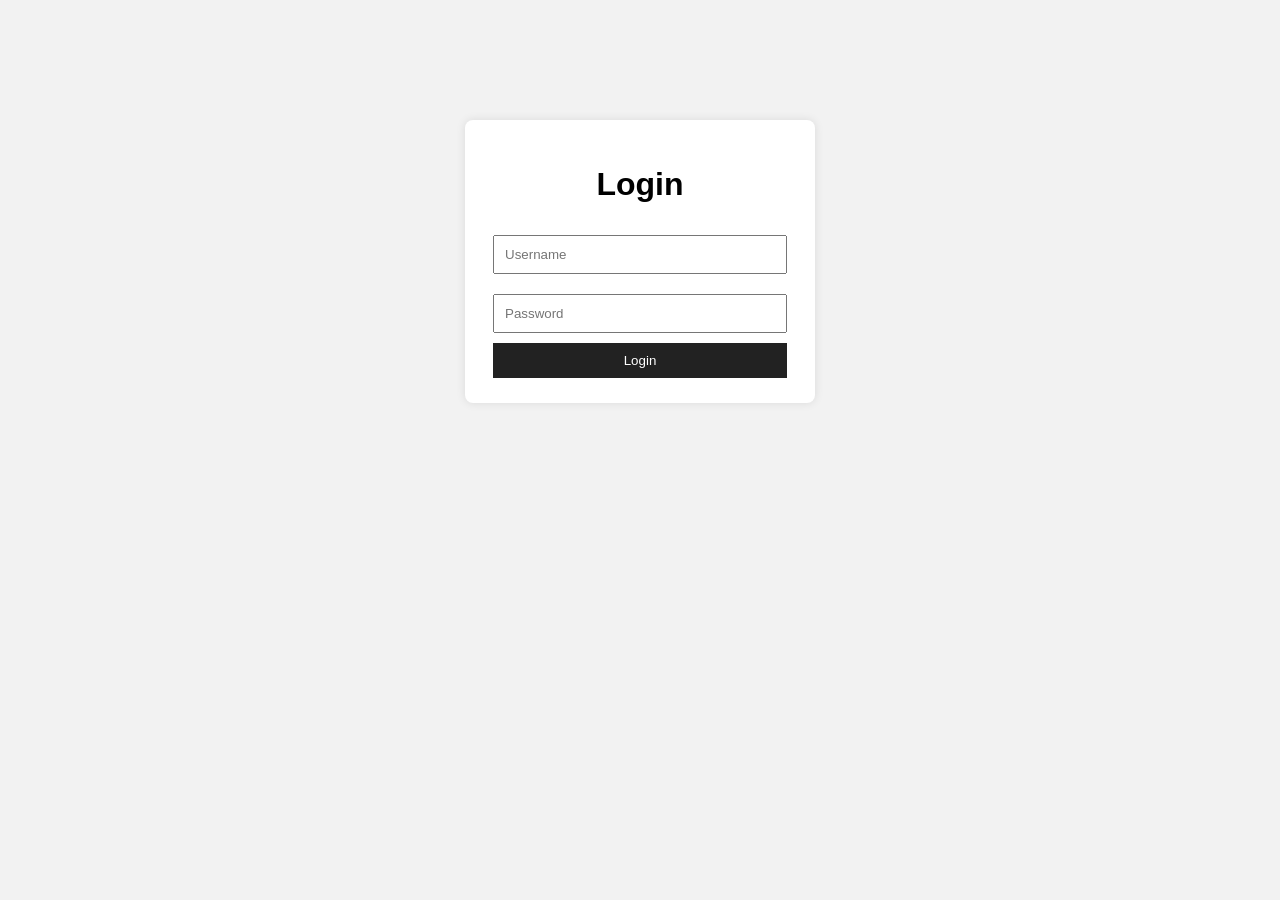
==== index.html @ 53e76cba "first commit" ====
<!DOCTYPE html>
<html lang="en">
<head>
    <meta charset="UTF-8">
    <title>Basic Login</title>
    <link rel="stylesheet" href="css/style.css">
    <script src="js/script.js" defer></script>
</head>
<body>

    <div class="login-box">
        <h1>Login</h1>

        <p id="message"></p>

        <form id="loginForm" action="php/login.php" method="POST">
            <input type="text" name="username" id="username" placeholder="Username">

            <input type="password" name="password" id="password" placeholder="Password">

            <button type="submit">Login</button>
        </form>
    </div>

</body>
</html>
---- css/style.css ----
body {
    margin: 0;
    font-family: Arial, sans-serif;
    background-color: #f2f2f2;
}

.login-box {
    width: 300px;
    margin: 120px auto;
    padding: 25px;
    background-color: white;
    border-radius: 8px;
    text-align: center;
    box-shadow: 0 0 10px rgba(0, 0, 0, 0.1);
}

input {
    width: 90%;
    padding: 10px;
    margin: 10px 0;
}

button {
    width: 98%;
    padding: 10px;
    background-color: #222;
    color: white;
    border: none;
    cursor: pointer;
}

button:hover {
    background-color: #444;
}

.logout-btn {
    display: inline-block;
    margin-top: 20px;
    padding: 10px 20px;
    background-color: #222;
    color: white;
    text-decoration: none;
}

.logout-btn:hover {
    background-color: #444;
}
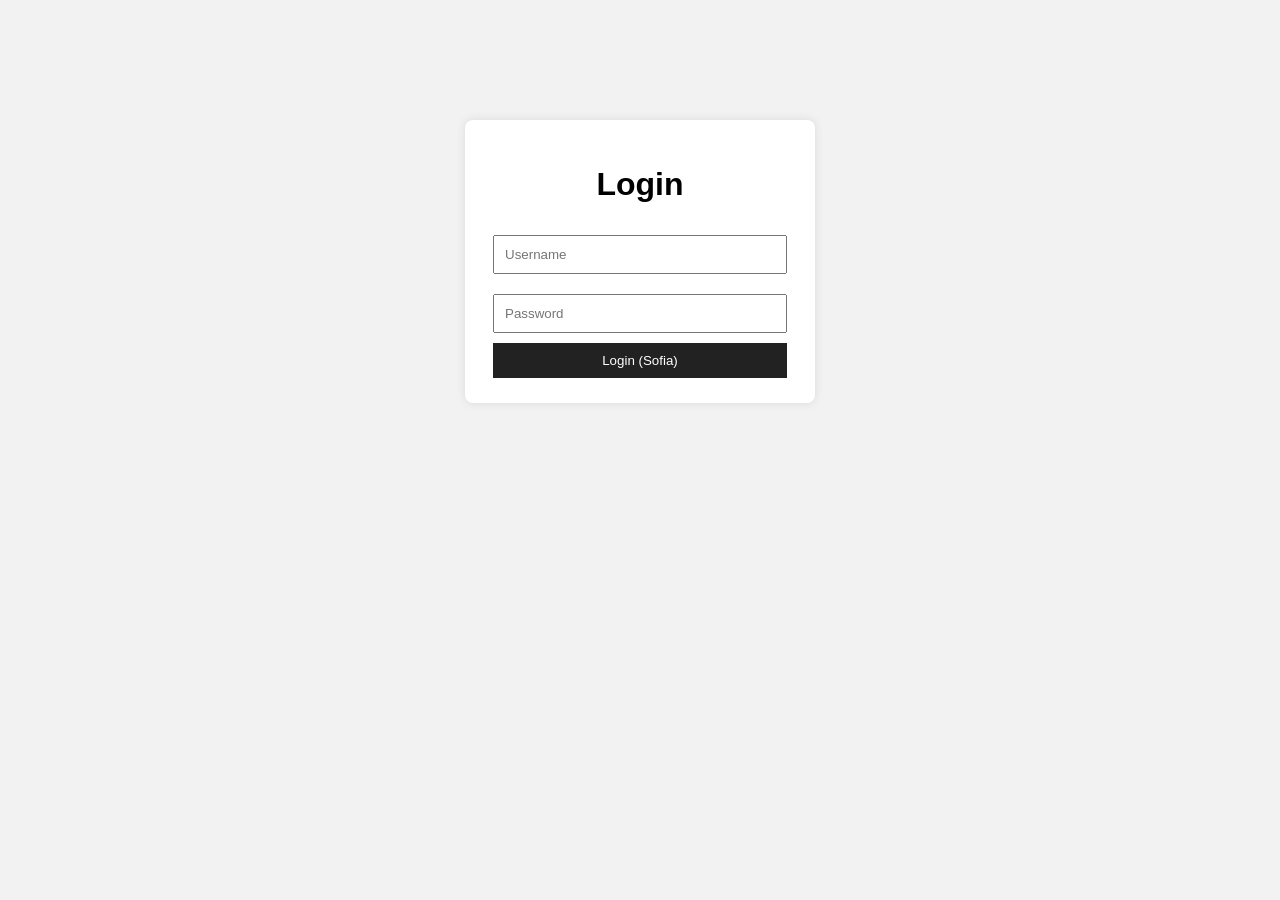
==== commit ed7b6bb2: "teste" ====
--- a/index.html
+++ b/index.html
@@ -18,7 +18,7 @@
 
             <input type="password" name="password" id="password" placeholder="Password">
 
-            <button type="submit">Login</button>
+            <button type="submit">Login (Sofia)</button>
         </form>
     </div>
 
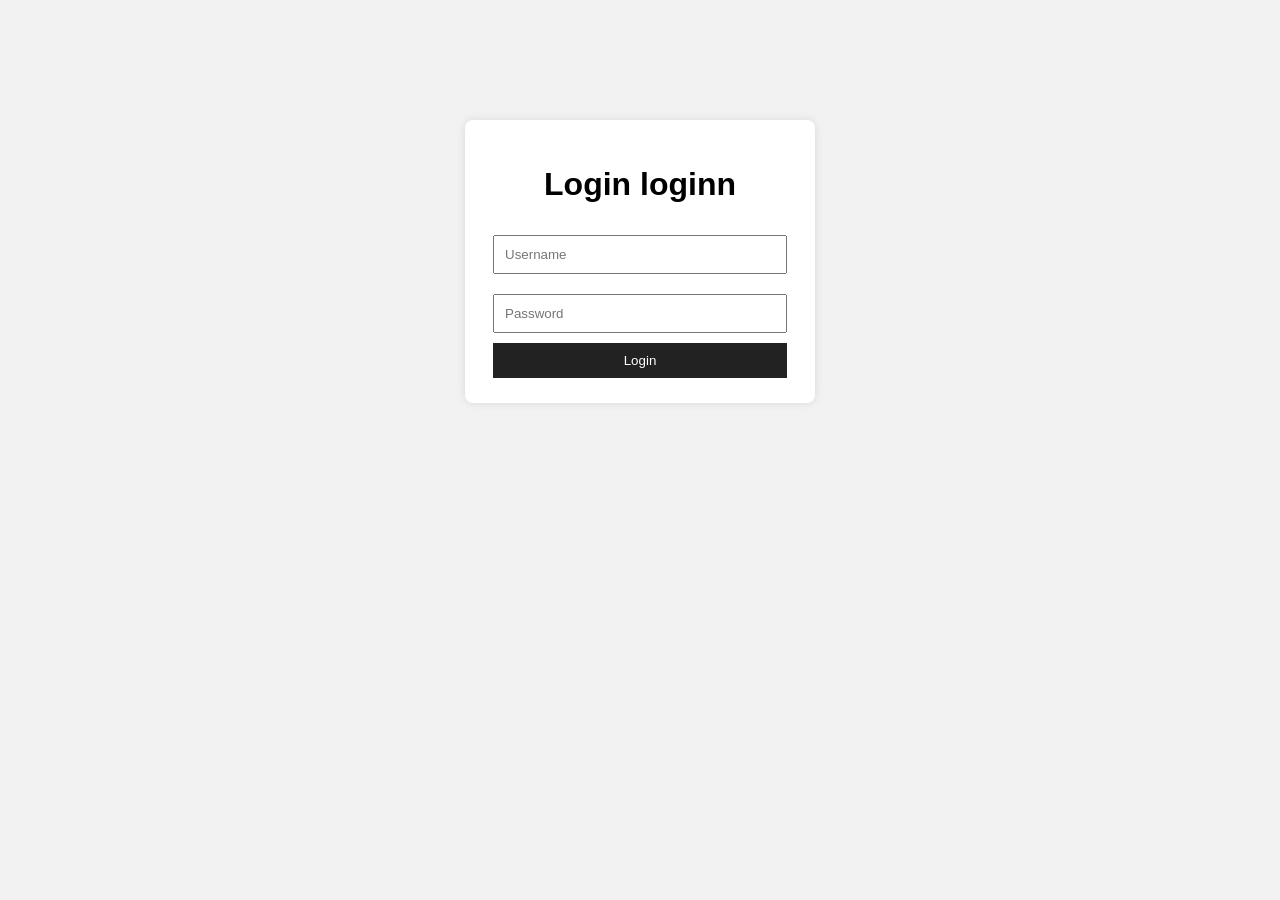
==== commit 95c832c8: "nao sei" ====
--- a/index.html
+++ b/index.html
@@ -9,7 +9,7 @@
 <body>
 
     <div class="login-box">
-        <h1>Login</h1>
+        <h1>Login loginn</h1>
 
         <p id="message"></p>
 
@@ -18,7 +18,7 @@
 
             <input type="password" name="password" id="password" placeholder="Password">
 
-            <button type="submit">Login (Sofia)</button>
+            <button type="submit">Login</button>
         </form>
     </div>
 
